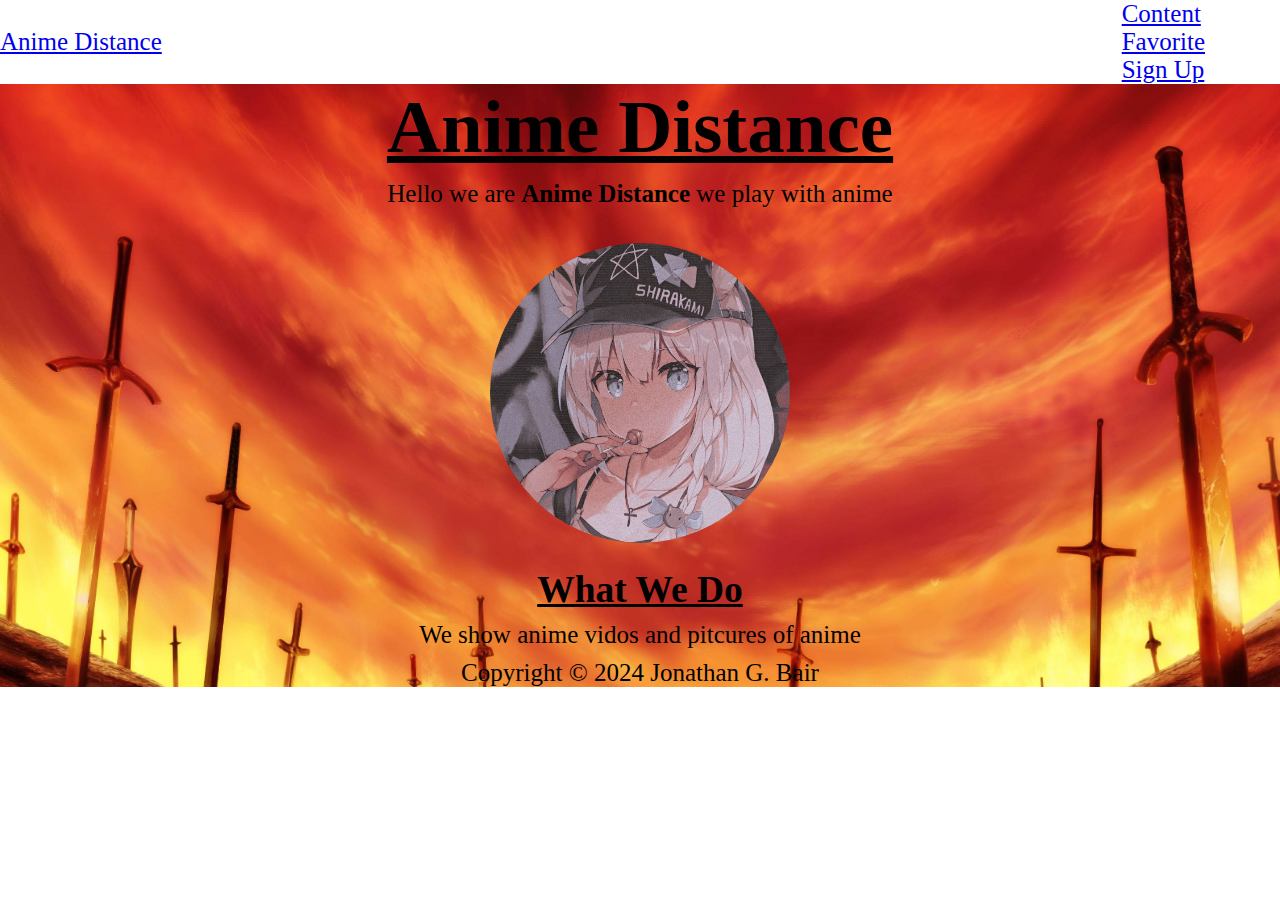
==== index.html @ 8dff863a "uploading files" ====
<!DOCTYPE html>
<html lang="en">
<head>
    <meta charset="UTF-8">
    <meta name="viewport" content="width=device-width, initial-scale=1.0">
    <title>Document</title>
    <link rel="stylesheet" href="./styles.css/styles.css">
</head>
<body>

       <header>
            <nav class="header-nav">
                <a href="#" class="logo-name">Anime Distance</a>
                <ul class="header-nav-menu">
                    <li class="header-menu-item"><a href="./content.html">Content</a></li>
                    <li class="header-menu-item"><a href="./favorite.html">Favorite</a></li>
                    <li class="header-menu-item"><a href="./sign-up.html">Sign Up</a></li>
                </ul>
            </nav>
        </header> 
        
            <div class="background-image">
                <div class="shield">
                    <h1>Anime Distance</h1>
                    <section>
                        <p class="intro">
                            Hello we are <strong>Anime Distance</strong> we play with anime
                        </p>
                        <img src="./imagis/anime distance pfp.jpg" 
                        class="profile-image"
                        height="300"
                        width="300"
                        alt="Anime Distance profile picture">
                    </section>
                    <section class="">
                        <h2>What We Do</h2>
                        <p class="description">We show anime vidos and pitcures of anime</p>
                    </section>
                </div>
            </div>
            <div class="background-image">
                <footer class="my-name">
                    Copyright &copy; 2024 Jonathan G. Bair
                </footer>
            </div>
            
    
</body>
</html>
---- styles.css/styles.css ----
*{
    margin: 0;
    padding: 0;
    
}
body {
    display: flex;
    flex-direction: column;
}
p {
    padding: 0.4rem;
}
.intro {
    text-align: center;
}
.header-nav {
    align-items: center;
    display: flex;
    justify-content: space-between;
}
h1 {
    font-size: 3rem;
}

h1, h2 {
    text-align: center;
    text-decoration: underline;
}
.header-menu-item, a{
    margin-right: 1.5rem;
    
}
.header-nav-menu {
    margin: 0;
    padding: 0;
    list-style: none;
    justify-content: flex-end;
}
.profile-image {
    width: 300;
    display: block;
    margin: 1rem auto;
    border-radius: 50% 50% 50% 50%;
}
html {
    font-size: 25px;
}
ul, ol {
    padding-left: 25px;
}
ul {
    list-style: square;
}
.description {
    text-align: center;
}
.my-name {
    text-align: center;

}
.background-image {
    background-image: url(../imagis/back\ ground\ for\ project\ 1.jpg);
    background-repeat: no-repeat;
    background-size: cover;
    background-position: center;
    background-attachment: fixed;
    margin: 0;
}
.multi-column-container {
    display: block;
}
.three-column-item {
    width: calc(100% / 3 - 40px);
    margin: 5px 5px 5px;
    border: 5px solid rgb(0, 0, 0);
    border-radius: 15px;
    background-color: rgb(246, 255, 246);
    text-align: center;
    color: rgb(100, 45, 0);
}
.three-column-item .img-thumbnail {
    width: 80%;
    margin-top: 20px;
}
.form-row {
    display: flex;
    justify-content: center;
}
.multi-video-container {
    display: block;
}
.three-video-item {
    width: calc(100% / 3 - 40px);
    margin: 5px 5px 5px;
    border: 5px solid rgb(0, 0, 0);
    border-radius: 15px;
    background-color: rgb(246, 255, 246);
    text-align: center;
    color: rgb(100, 45, 0);
}
.multi-video-container .three-video-item {
    width: 40%;
    margin-top: 20px;
}
ul, ol {
    padding-left: 25px;
}
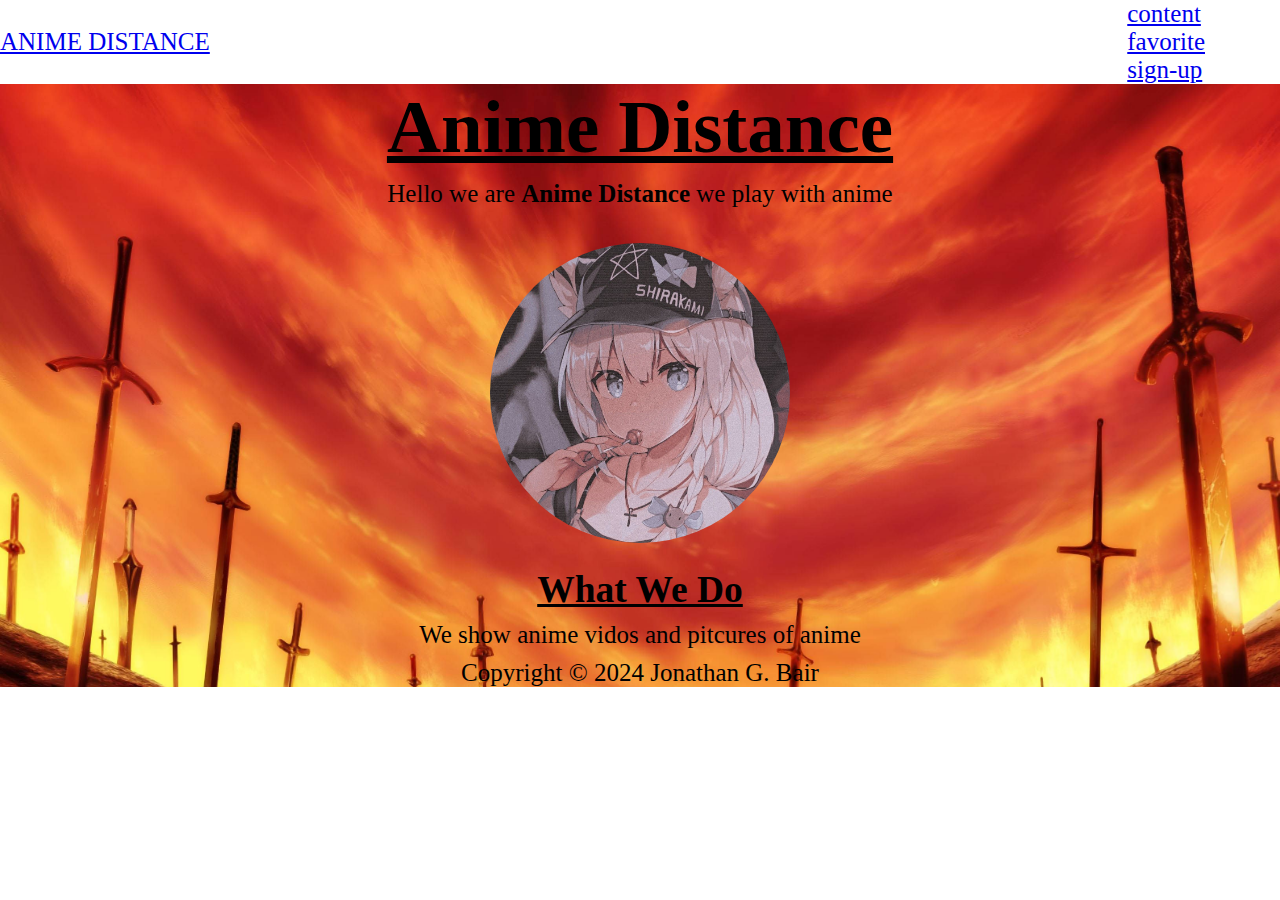
==== commit 4bd59b24: "Add files via upload" ====
--- a/index.html
+++ b/index.html
@@ -1,49 +1,50 @@
-<!DOCTYPE html>
-<html lang="en">
-<head>
-    <meta charset="UTF-8">
-    <meta name="viewport" content="width=device-width, initial-scale=1.0">
-    <title>Document</title>
-    <link rel="stylesheet" href="./styles.css/styles.css">
-</head>
-<body>
-
-       <header>
-            <nav class="header-nav">
-                <a href="#" class="logo-name">Anime Distance</a>
-                <ul class="header-nav-menu">
-                    <li class="header-menu-item"><a href="./content.html">Content</a></li>
-                    <li class="header-menu-item"><a href="./favorite.html">Favorite</a></li>
-                    <li class="header-menu-item"><a href="./sign-up.html">Sign Up</a></li>
-                </ul>
-            </nav>
-        </header> 
-        
-            <div class="background-image">
-                <div class="shield">
-                    <h1>Anime Distance</h1>
-                    <section>
-                        <p class="intro">
-                            Hello we are <strong>Anime Distance</strong> we play with anime
-                        </p>
-                        <img src="./imagis/anime distance pfp.jpg" 
-                        class="profile-image"
-                        height="300"
-                        width="300"
-                        alt="Anime Distance profile picture">
-                    </section>
-                    <section class="">
-                        <h2>What We Do</h2>
-                        <p class="description">We show anime vidos and pitcures of anime</p>
-                    </section>
-                </div>
-            </div>
-            <div class="background-image">
-                <footer class="my-name">
-                    Copyright &copy; 2024 Jonathan G. Bair
-                </footer>
-            </div>
-            
-    
-</body>
-</html>+<!DOCTYPE html>
+<html lang="en">
+<head>
+    <meta charset="UTF-8">
+    <meta name="viewport" content="width=device-width, initial-scale=1.0">
+    <title>Document</title>
+    <link rel="stylesheet" href="./styles.css/styles.css">
+</head>
+<body>
+
+    <header>
+        <nav class="header-nav">
+        <a href="#" class="logo">ANIME DISTANCE</a>
+        <ul class="header-nav-menu">
+        <li class="header-menu-item"><a href="./content.html">content   </a></li>
+        <li class="header-menu-item"><a href="./favorite.html">favorite</a></li>
+        <li class="header-menu-item"><a href="./sign-up.html">sign-up</a></li>
+        </ul>
+        </nav>
+    </header> 
+        
+            <div class="background-image">
+                <div class="shield">
+                    <h1>Anime Distance</h1>
+                    <section>
+                        <p class="intro">
+                            Hello we are <strong>Anime Distance</strong> we play with anime
+                        </p>
+                        <img src="./imagis/anime distance pfp.jpg" 
+                        class="profile-image"
+                        height="300"
+                        width="300"
+                        alt="Anime Distance profile picture">
+                    </section>
+                    <section class="">
+                        <h2>What We Do</h2>
+                        <p class="description">We show anime vidos and pitcures of anime</p>
+                    </section>
+                </div>
+            </div>
+            <div class="background-image">
+                <footer class="my-name">
+                    Copyright &copy; 2024 Jonathan G. Bair
+                </footer>
+            </div>
+            
+    
+</body>
+</html>
+
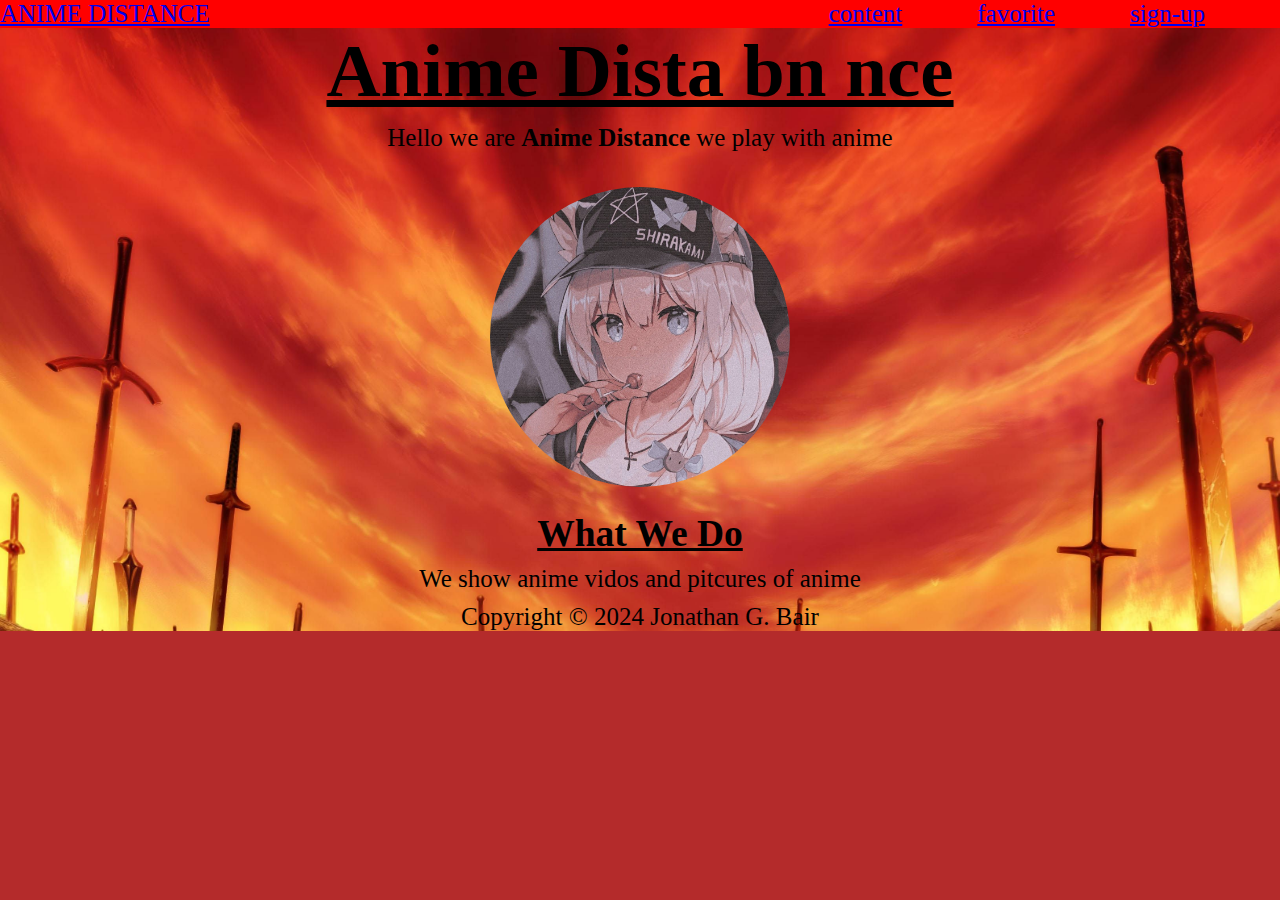
==== commit 1e2b4f67: "Add files via upload" ====
--- a/index.html
+++ b/index.html
@@ -21,7 +21,7 @@
         
             <div class="background-image">
                 <div class="shield">
-                    <h1>Anime Distance</h1>
+                    <h1>Anime Dista bn nce</h1>
                     <section>
                         <p class="intro">
                             Hello we are <strong>Anime Distance</strong> we play with anime
--- a/styles.css/styles.css
+++ b/styles.css/styles.css
@@ -1,107 +1,117 @@
-*{
-    margin: 0;
-    padding: 0;
-    
-}
-body {
-    display: flex;
-    flex-direction: column;
-}
-p {
-    padding: 0.4rem;
-}
-.intro {
-    text-align: center;
-}
-.header-nav {
-    align-items: center;
-    display: flex;
-    justify-content: space-between;
-}
-h1 {
-    font-size: 3rem;
-}
-
-h1, h2 {
-    text-align: center;
-    text-decoration: underline;
-}
-.header-menu-item, a{
-    margin-right: 1.5rem;
-    
-}
-.header-nav-menu {
-    margin: 0;
-    padding: 0;
-    list-style: none;
-    justify-content: flex-end;
-}
-.profile-image {
-    width: 300;
-    display: block;
-    margin: 1rem auto;
-    border-radius: 50% 50% 50% 50%;
-}
-html {
-    font-size: 25px;
-}
-ul, ol {
-    padding-left: 25px;
-}
-ul {
-    list-style: square;
-}
-.description {
-    text-align: center;
-}
-.my-name {
-    text-align: center;
-
-}
-.background-image {
-    background-image: url(../imagis/back\ ground\ for\ project\ 1.jpg);
-    background-repeat: no-repeat;
-    background-size: cover;
-    background-position: center;
-    background-attachment: fixed;
-    margin: 0;
-}
-.multi-column-container {
-    display: block;
-}
-.three-column-item {
-    width: calc(100% / 3 - 40px);
-    margin: 5px 5px 5px;
-    border: 5px solid rgb(0, 0, 0);
-    border-radius: 15px;
-    background-color: rgb(246, 255, 246);
-    text-align: center;
-    color: rgb(100, 45, 0);
-}
-.three-column-item .img-thumbnail {
-    width: 80%;
-    margin-top: 20px;
-}
-.form-row {
-    display: flex;
-    justify-content: center;
-}
-.multi-video-container {
-    display: block;
-}
-.three-video-item {
-    width: calc(100% / 3 - 40px);
-    margin: 5px 5px 5px;
-    border: 5px solid rgb(0, 0, 0);
-    border-radius: 15px;
-    background-color: rgb(246, 255, 246);
-    text-align: center;
-    color: rgb(100, 45, 0);
-}
-.multi-video-container .three-video-item {
-    width: 40%;
-    margin-top: 20px;
-}
-ul, ol {
-    padding-left: 25px;
+*{
+    margin: 0;
+    padding: 0;
+    
+}
+body {
+    display: flex;
+    flex-direction: column;
+    background-color: rgb(180, 43, 43);
+}
+p {
+    padding: 0.4rem;
+}
+.intro {
+    text-align: center;
+}
+.header-nav{
+    display: flex;
+    justify-content: space-between;
+    align-items: center;
+}
+.heading-container{
+    display: flex;
+    justify-content: space-evenly;
+    
+}
+header{
+    background-color: red;
+}
+h1 {
+    font-size: 3rem;
+}
+
+h1, h2 {
+    text-align: center;
+    text-decoration: underline;
+}
+.header-menu-item, a{
+    margin-right: 1.5rem;
+    
+}
+.header-nav-menu {
+    margin: 0;
+    padding: 0;
+    list-style: none;
+    display: flex;
+    justify-content: flex-end;
+}
+.profile-image {
+    width: 300;
+    display: block;
+    margin: 1rem auto;
+    border-radius: 50% 50% 50% 50%;
+}
+html {
+    font-size: 25px;
+}
+ul, ol {
+    padding-left: 25px;
+}
+ul {
+    list-style: square;
+}
+.description {
+    text-align: center;
+}
+.my-name {
+    text-align: center;
+
+}
+.background-image {
+    background-image: url(../imagis/back\ ground\ for\ project\ 1.jpg);
+    background-repeat: no-repeat;
+    background-size: cover;
+    background-position: center;
+    background-attachment: fixed;
+    margin: 0;
+}
+.multi-column-container {
+    display: block;
+}
+.three-column-item {
+    width: calc(100% / 3 - 40px);
+    margin: 5px 5px 5px;
+    border: 5px solid rgb(0, 0, 0);
+    border-radius: 15px;
+    background-color: rgb(246, 255, 246);
+    text-align: center;
+    color: rgb(100, 45, 0);
+}
+.three-column-item .img-thumbnail {
+    width: 80%;
+    margin-top: 20px;
+}
+.form-row {
+    display: flex;
+    justify-content: center;
+}
+.multi-video-container {
+    display: block;
+}
+.three-video-item {
+    width: calc(100% / 3 - 40px);
+    margin: 5px 5px 5px;
+    border: 5px solid rgb(0, 0, 0);
+    border-radius: 15px;
+    background-color: rgb(246, 255, 246);
+    text-align: center;
+    color: rgb(100, 45, 0);
+}
+.multi-video-container .three-video-item {
+    width: 40%;
+    margin-top: 20px;
+}
+ul, ol {
+    padding-left: 25px;
 }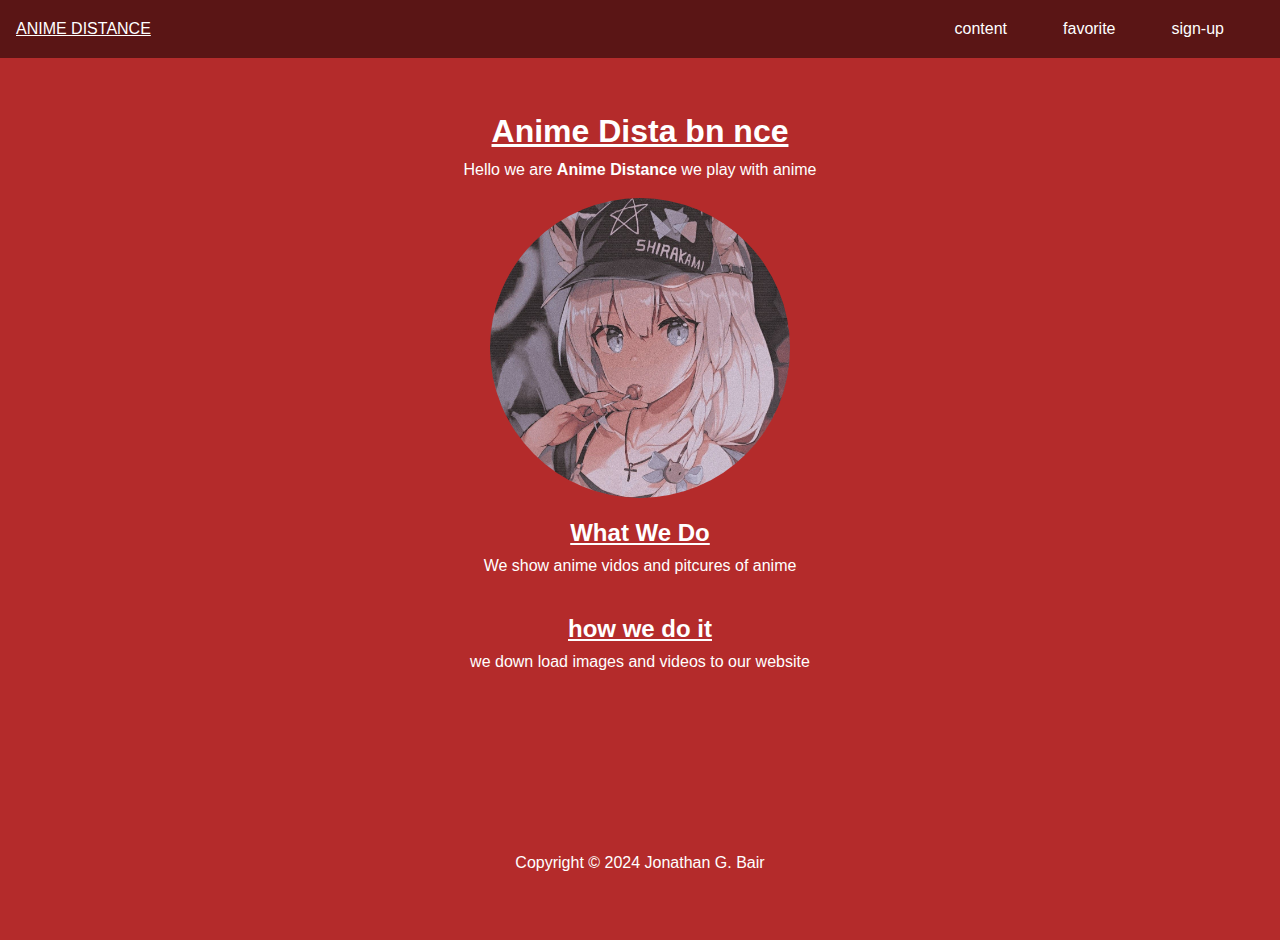
==== commit b9b38477: "Add files via upload" ====
--- a/index.html
+++ b/index.html
@@ -36,6 +36,10 @@
                         <h2>What We Do</h2>
                         <p class="description">We show anime vidos and pitcures of anime</p>
                     </section>
+                    <section class="">
+                        <h2>how we do it</h2>
+                        <p class="description">we down load images and videos to our website</p>
+                    </section>
                 </div>
             </div>
             <div class="background-image">
--- a/styles.css/styles.css
+++ b/styles.css/styles.css
@@ -1,43 +1,14 @@
-*{
+* {
     margin: 0;
     padding: 0;
-    
-}
-body {
-    display: flex;
-    flex-direction: column;
-    background-color: rgb(180, 43, 43);
-}
-p {
-    padding: 0.4rem;
-}
-.intro {
-    text-align: center;
-}
-.header-nav{
-    display: flex;
-    justify-content: space-between;
-    align-items: center;
-}
-.heading-container{
-    display: flex;
-    justify-content: space-evenly;
-    
-}
-header{
-    background-color: red;
-}
-h1 {
-    font-size: 3rem;
+    box-sizing: border-box;
 }
 
-h1, h2 {
-    text-align: center;
-    text-decoration: underline;
-}
-.header-menu-item, a{
-    margin-right: 1.5rem;
-    
+body {
+    font-family: Arial, sans-serif;
+    background-color: rgb(180, 43, 43);
+    color: #fff;
+    line-height: 1.6;
 }
 .header-nav-menu {
     margin: 0;
@@ -46,72 +17,114 @@
     display: flex;
     justify-content: flex-end;
 }
+header {
+    background-color: rgba(0, 0, 0, 0.5);
+    padding: 1rem;
+}
+.logo {
+    margin-right: auto;
+    color: #fff ;
+}
+.header-nav {
+    display: flex;
+    justify-content: space-between;
+    align-items: center;
+}
+
+.header-menu-item {
+    margin-right: 1.5rem;
+    position: relative;
+}
+.header-menu-item a {
+    text-decoration: none;
+    color: #fff;
+    padding: 0.5rem 1rem;
+    border-radius: 5px;
+    transition: background-color 0.3s ease;
+}
+.header-menu-item a:hover {
+    background-color: rgba(255, 255, 255, 0.2);
+}
+
+.intro {
+    text-align: center;
+}
+
 .profile-image {
-    width: 300;
+    width: 300px;
     display: block;
     margin: 1rem auto;
-    border-radius: 50% 50% 50% 50%;
+    border-radius: 50%;
 }
-html {
-    font-size: 25px;
+
+h1, h2 {
+    text-align: center;
+    text-decoration: underline;
 }
-ul, ol {
-    padding-left: 25px;
-}
-ul {
-    list-style: square;
-}
+
 .description {
     text-align: center;
+    margin-bottom: 2rem;
 }
+
 .my-name {
     text-align: center;
+    padding: 1rem;
+}
 
-}
 .background-image {
-    background-image: url(../imagis/back\ ground\ for\ project\ 1.jpg);
+    background-image: url("./images/background_for_project1.jpg");
     background-repeat: no-repeat;
     background-size: cover;
     background-position: center;
     background-attachment: fixed;
-    margin: 0;
+    padding: 3rem 0;
 }
-.multi-column-container {
-    display: block;
+
+.form-row {
+    margin-bottom: 1rem;
 }
+input[type="text"],
+input[type="email"],
+textarea {
+    width: 100%;
+    padding: 0.5rem;
+    border-radius: 5px;
+    border: none;
+    background-color: rgba(255, 255, 255, 0.2);
+    color: #fff;
+}
+
+textarea {
+    height: 150px;
+}
+
+button[type="submit"] {
+    padding: 0.5rem 1rem;
+    border: none;
+    border-radius: 5px;
+    background-color: #fff;
+    color: #333;
+    cursor: pointer;
+    transition: background-color 0.3s ease;
+}
+
+button[type="submit"]:hover {
+    background-color: #ecb8b8;
+}
+
+.my-name {
+    text-align: center;
+    padding: 1rem;
+    margin-top: 2rem; 
+}
+
 .three-column-item {
-    width: calc(100% / 3 - 40px);
-    margin: 5px 5px 5px;
-    border: 5px solid rgb(0, 0, 0);
-    border-radius: 15px;
-    background-color: rgb(246, 255, 246);
-    text-align: center;
-    color: rgb(100, 45, 0);
+    text-align: center; 
 }
-.three-column-item .img-thumbnail {
-    width: 80%;
-    margin-top: 20px;
+
+.three-column-item img {
+    width: 200px; 
+    height: auto; 
+    margin-bottom: 10px; 
 }
-.form-row {
-    display: flex;
-    justify-content: center;
-}
-.multi-video-container {
-    display: block;
-}
-.three-video-item {
-    width: calc(100% / 3 - 40px);
-    margin: 5px 5px 5px;
-    border: 5px solid rgb(0, 0, 0);
-    border-radius: 15px;
-    background-color: rgb(246, 255, 246);
-    text-align: center;
-    color: rgb(100, 45, 0);
-}
-.multi-video-container .three-video-item {
-    width: 40%;
-    margin-top: 20px;
-}
-ul, ol {
-    padding-left: 25px;
-}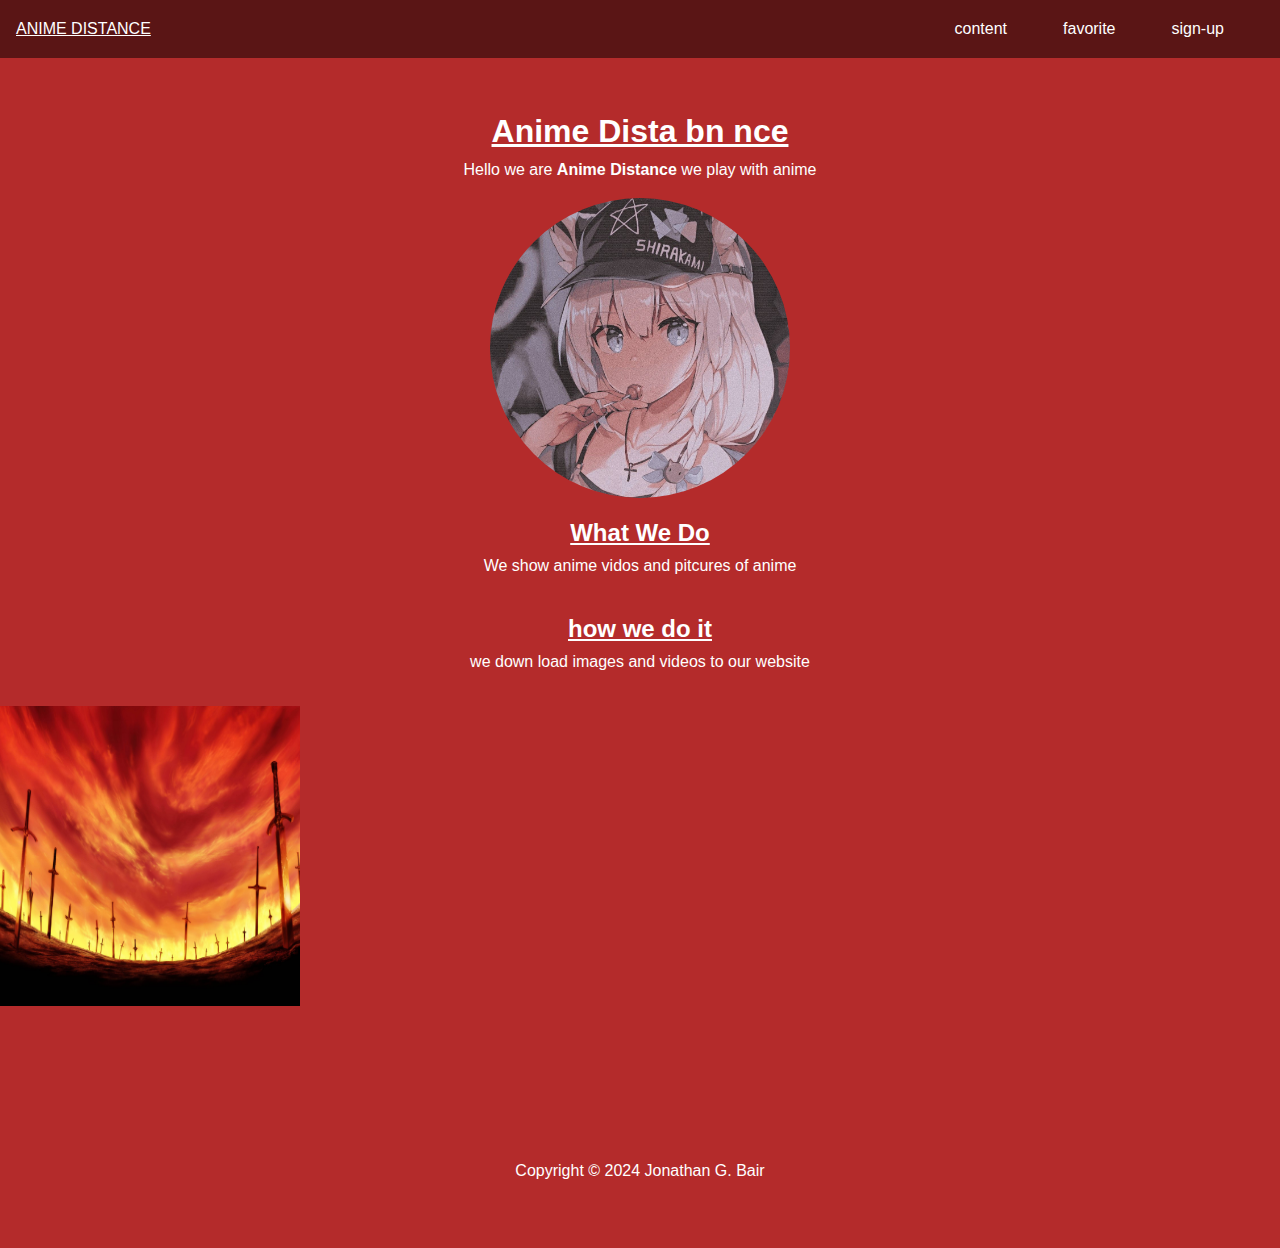
==== commit 3765ef22: "Add files via upload" ====
--- a/index.html
+++ b/index.html
@@ -36,9 +36,13 @@
                         <h2>What We Do</h2>
                         <p class="description">We show anime vidos and pitcures of anime</p>
                     </section>
-                    <section class="">
+                    <section class="how">
                         <h2>how we do it</h2>
                         <p class="description">we down load images and videos to our website</p>
+                        <img src="./imagis/back ground for project 1.jpg" 
+                        height="300"
+                        width="300"
+                        alt="how-picture">
                     </section>
                 </div>
             </div>
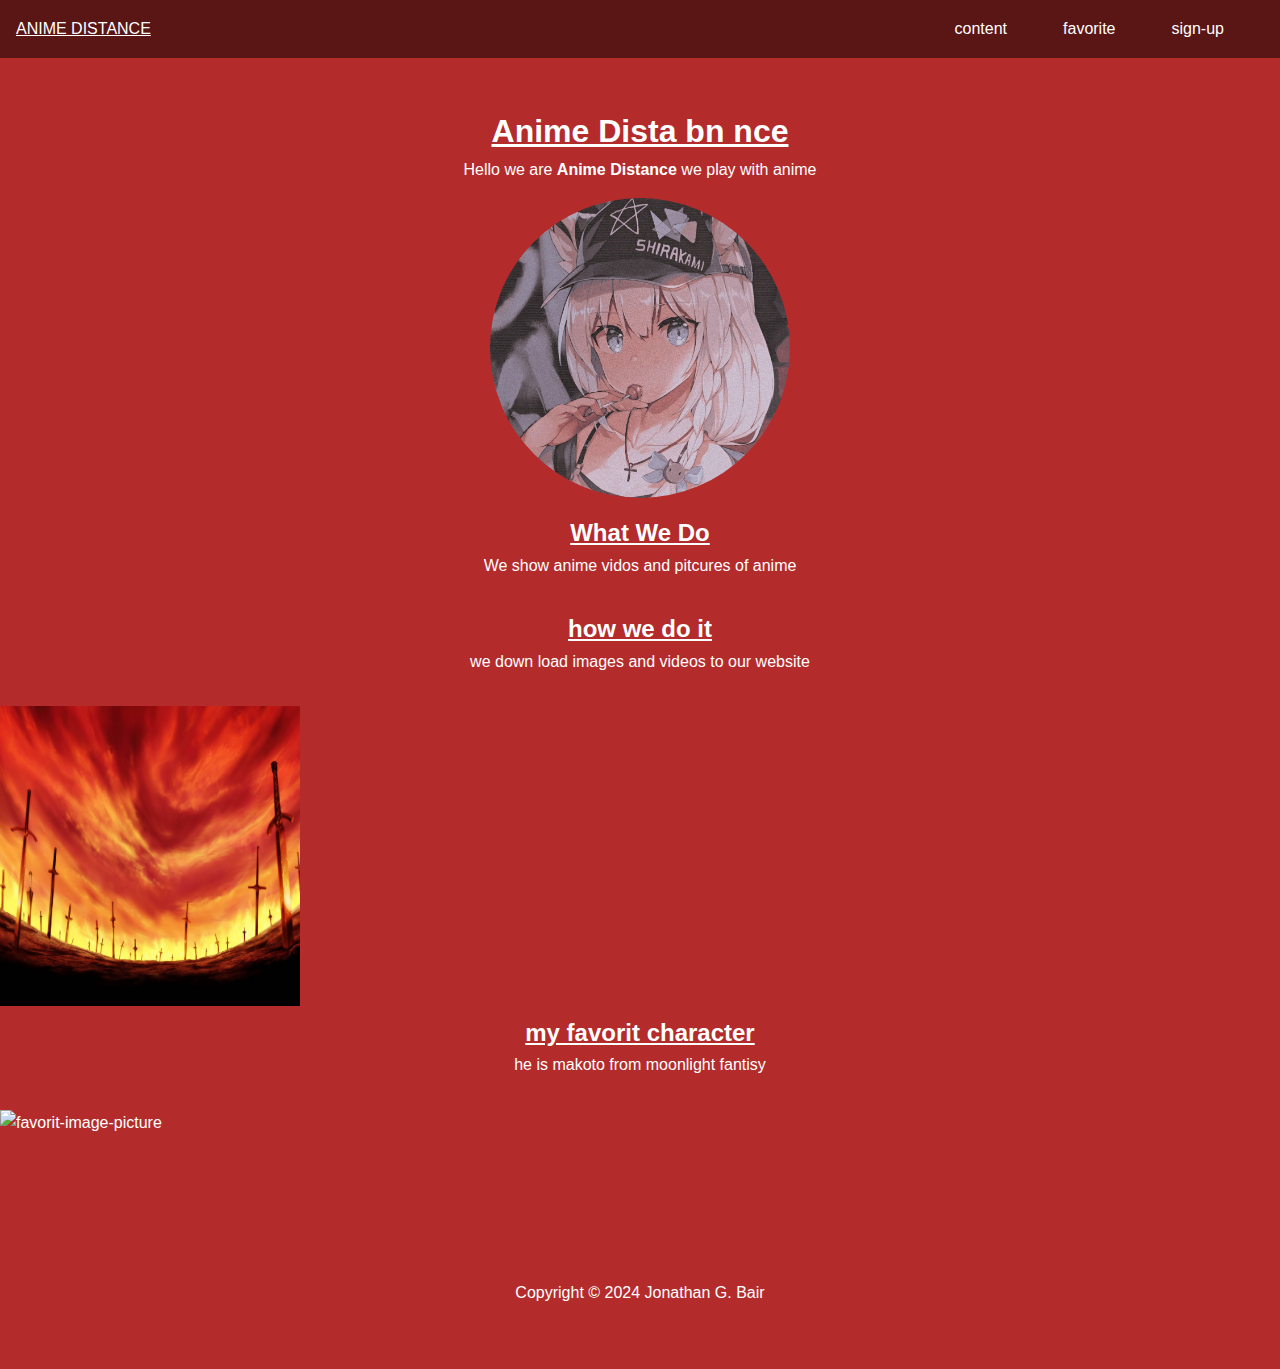
==== commit f0466120: "Add files via upload" ====
--- a/index.html
+++ b/index.html
@@ -44,6 +44,14 @@
                         width="300"
                         alt="how-picture">
                     </section>
+                    <section class="favorit-image">
+                        <h2> my favorit character</h2>
+                        <p class="description">he is makoto from moonlight fantisy</p>
+                        <img src="./imagis/Makoto-Artwork_29.webp"
+                        height="500"
+                        width="300"
+                        alt="favorit-image-picture">
+                    </section>
                 </div>
             </div>
             <div class="background-image">
